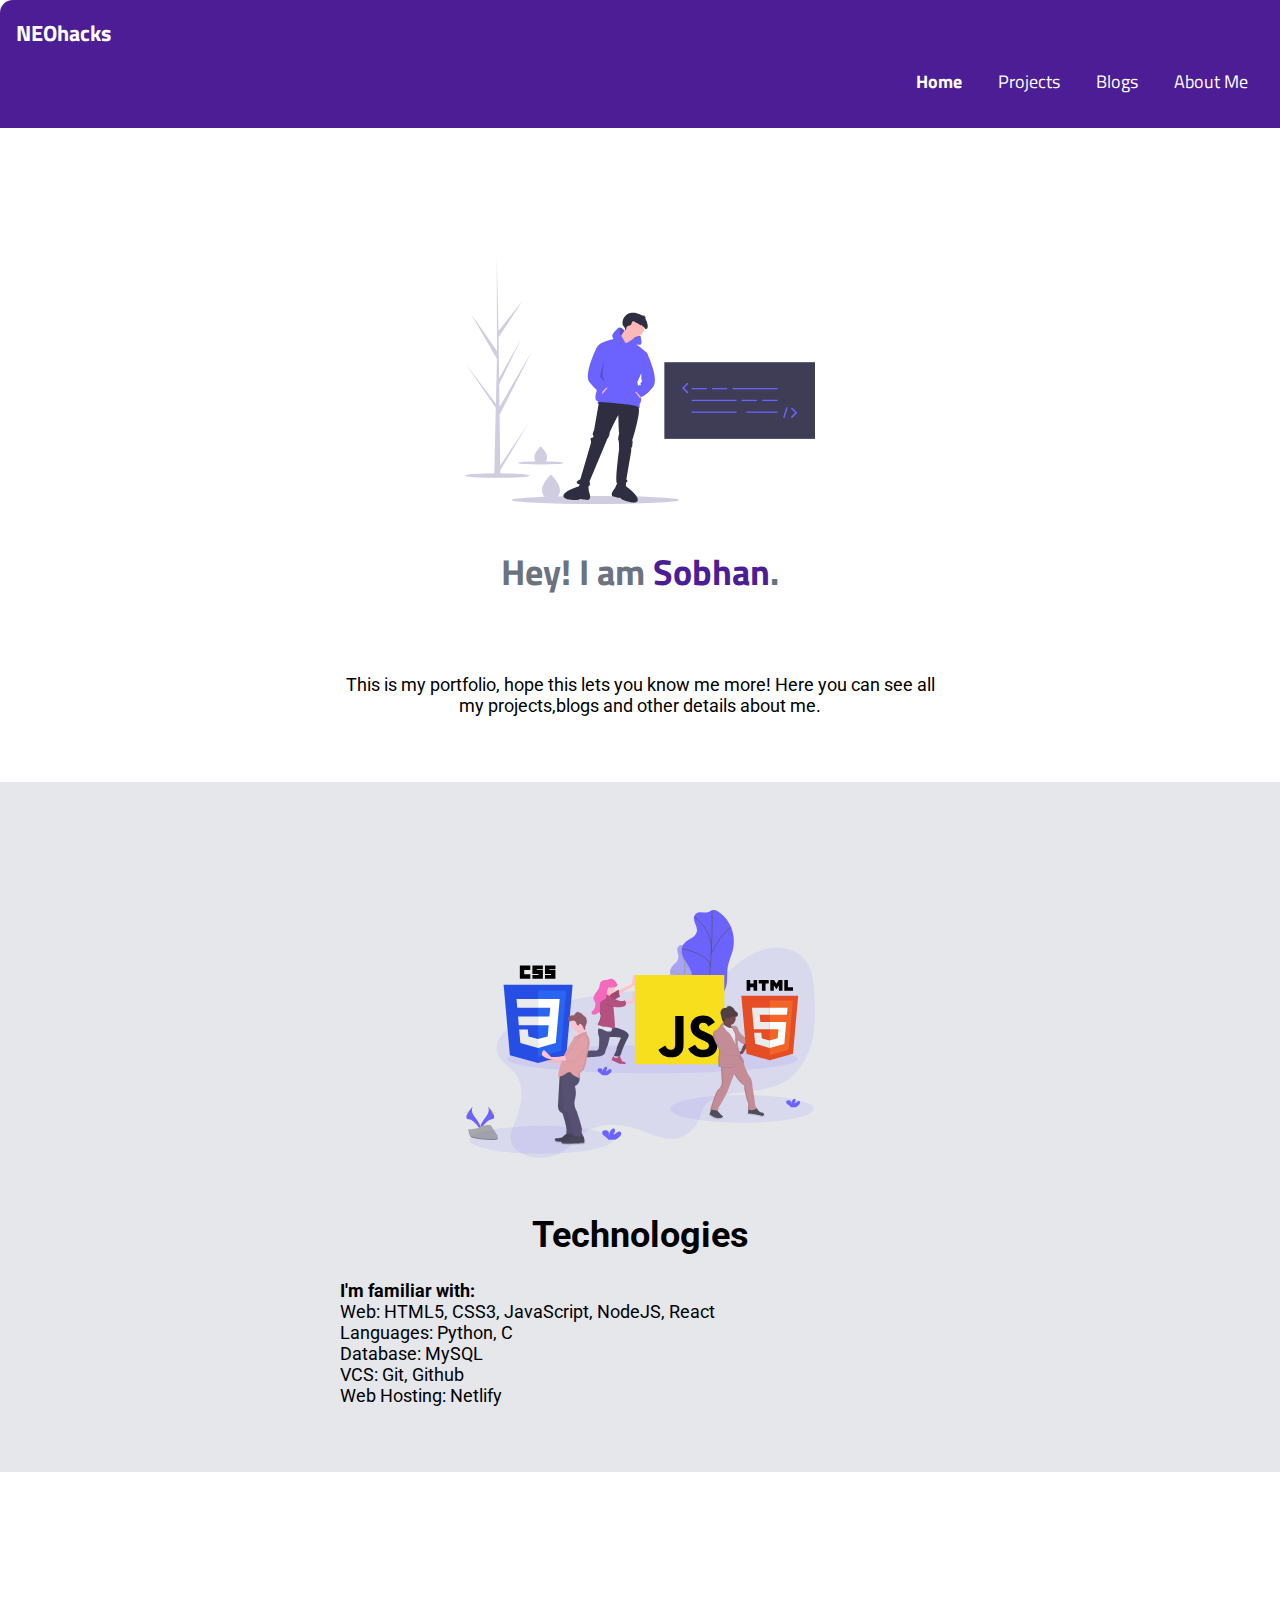
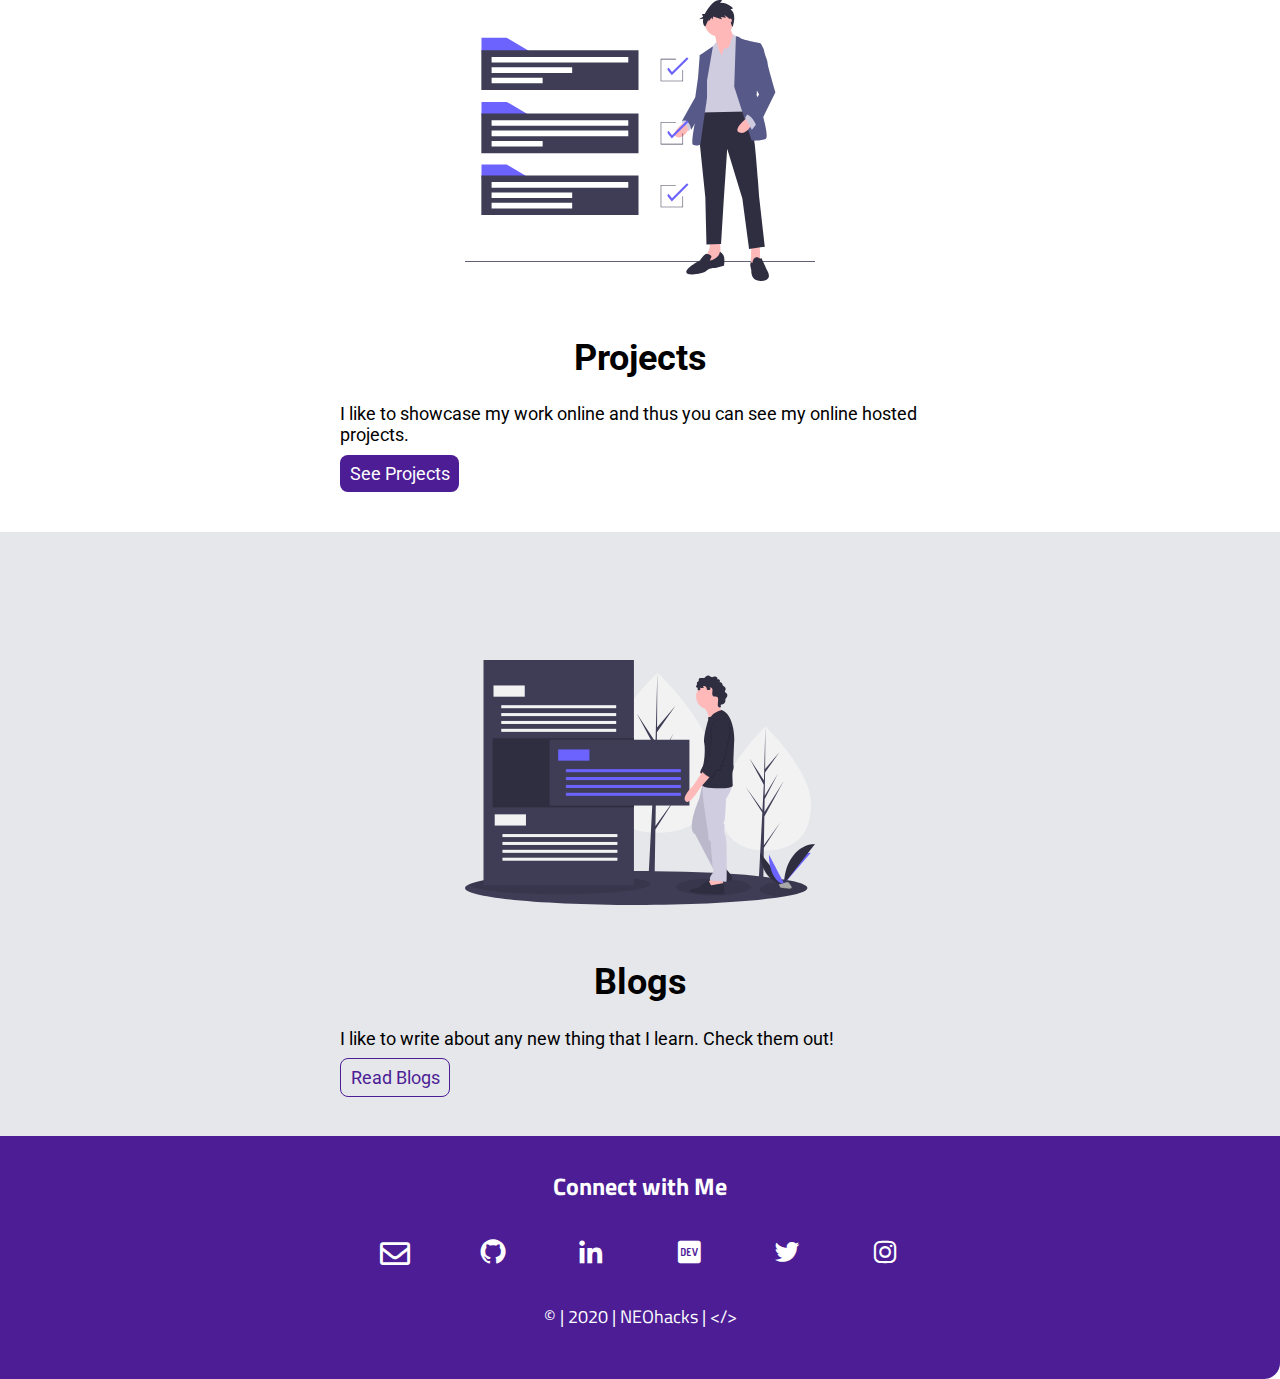
==== index.html @ ac61b04a "changed footer" ====
<!DOCTYPE html>
<html lang="en">

<head>
    <meta charset="UTF-8">
    <meta name="viewport" content="width=device-width, initial-scale=1.0">
    <title>Sobhan's Portfolio</title>
    <link href="style.css" rel="stylesheet">
    <link rel="stylesheet" href="https://cdn.jsdelivr.net/npm/boxicons@latest/css/boxicons.min.css">
    <link rel="stylesheet" href="https://cdnjs.cloudflare.com/ajax/libs/font-awesome/5.15.1/css/all.min.css">
    <link rel=" icon" href="/images/image.ico" type="image/x-icon">
</head>

<body>
    <nav class="navigation container">
        <div class="nav-brand">NEOhacks</div>
        <ul class="list-non-bullet nav-pills" style="padding-inline-start: 0px;">
            <li class="list-item-inline">
                <a class="link active" href="/">Home</a>

            </li>
            <li class="list-item-inline">
                <a class="link" href="/projects.html">Projects</a>

            </li>
            <li class="list-item-inline">
                <a class="link" href="/blogs.html">Blogs</a>
            </li>
            <li class="list-item-inline">
                <a class="link" href="/aboutme.html">About Me</a>
            </li>
        </ul>
        </div>
    </nav>
    
    <section class="section">
    <div class="container container-center">
        <header class="hero">
            <img class="hero-ing" src="/images/hero.svg" />
            <h1 class="hero-heading">Hey! I am<span class="header-inverted"> Sobhan</span>. </h1>
        </header>
        <p style="text-align: center;">This is my portfolio, hope this lets you know me more! Here you can see all my projects,blogs and other details about me.</p>
        </div>
    </section>

    <section class="section ow">
        <div class="container container-center">
            <header class="hero">
                <img class="hero-ing" src="/images/tech.svg" />
            </header>
            <h1>Technologies</h1>
            <p><strong>I'm familiar with: </strong><br>
                Web: HTML5, CSS3, JavaScript, NodeJS, React<br>
                Languages: Python, C <br>
                Database: MySQL <br>
                VCS: Git, Github <br>
                Web Hosting: Netlify <br>
            </p>
        </div>
    </section>

    <section class="section">
        <div class="container container-center">
            <header class="hero">
                <img class="hero-ing" src="/images/projects.svg" />
            </header>
            <h1>Projects</h1>
            <p>I like to showcase my work online and thus you can see my online hosted projects.</p>
            <a class=" link link-primary" href="/projects.html">See Projects</a>
        </div>
    </section>

    <section class="section ow">
        <div class="container container-center">
            <header class="hero">
                <img class="hero-ing" src="/images/blogs.svg" />
            </header>
            <h1>Blogs</h1>
            <p>I like to write about any new thing that I learn. Check them out!</p>
            <a class=" link link-secondary" href="/blogs.html">Read Blogs</a>
        </div>
    </section>

    <footer class="footer container-fluid">
        <div class="footer-header">Connect with Me</div>
        <ul class="social-links list-non-bullet">
            <li class="list-item-inline">
                <a class="link" href="https://github.com/SobhanDash">
                    <i class="far fa-envelope"></i>
                </a>
            </li>
            <li class="list-item-inline">
                <a class="link" href="https://github.com/SobhanDash">
                    <i class='bx bxl-github'></i>
                </a>
            </li>
            <li class="list-item-inline">
                <a class="link" href="https://bit.ly/33dlIbc">
                    <i class='bx bxl-linkedin'></i>
                </a>
            </li>
            <li class="list-item-inline">
                <a class="link" href="https://github.com/SobhanDash">
                    <i class='bx bxl-dev-to'></i>
                </a>
            </li>
            <li class="list-item-inline">
                <a class="link" href="https://twitter.com/neo_kaizerr">
                    <i class='bx bxl-twitter'></i>
                </a>
            </li>
            <li class="list-item-inline">
                <a class="link" href="https://github.com/SobhanDash">
                    <i class='bx bxl-instagram'></i>
                </a>
            </li>
            <p>© | 2020 | NEOhacks | <span>&lt;/&gt;</span></p>
        </ul>
        </div>
    </footer>

</body>
</html>
---- style.css ----
@import url('https://fonts.googleapis.com/css2?family=Roboto:wght@400;700&family=Titillium+Web:wght@400;600&display=swap');

/** root **/
:root {
    --primary: #4C1D95;
    --gray: #E5E7EB;
    --dark-gray: #6B7280;
}

body {
    font-family: 'Roboto', sans-serif;
    margin: 0px;
}

hr {
    margin: 2rem 0rem;
}

/* spaces */

.margin-md {
    margin: 2rem 0rem;
}

/** container **/
.container-fluid {
    padding-left: 1rem;
    padding-right: 1rem;
}

.container-center {
    max-width: 600px;
    margin: auto;
    padding: 1rem 1rem;
}

/** links **/
.link {
    box-sizing: border-box;
    text-decoration: none;
    width: max-content;
    min-width: 140px;
    border-radius: 0.5rem;
    padding: 0.5rem 0.6rem 0.5rem 0.6rem;
    /* margin: 1rem  0rem; */
}

.link-primary {
    background-color: var(--primary);
    color: white;
}

.link-secondary {
    color: var(--primary);
    border: 1px solid var(--primary);
}

/** lists **/

.list-non-bullet {
    list-style: none;
}

.list-item-inline {
    display: inline;
    padding: 0rem 0.4rem;
}

/** navigation **/


.navigation {
    background-color: var(--primary);
    color: white;
    padding: 1rem;
    border-top-left-radius: 0.8rem;
    font-family: 'Titillium Web', sans-serif;
}

.navigation .nav-brand {
    font-weight: bold;
    font-size: 1.4rem;
}

.navigation .nav-pills {
    text-align: right;
    font-size: 1.1rem;
}

.navigation .link {
    color: white;
}

.navigation .active {
    font-weight: bold;
}

/** header **/

.hero {
    font-family: 'Titillium Web', sans-serif;
    padding: 2rem;
    padding-top: 5rem;
}

.hero .hero-ing {
    width: 350px;
    max-width: 100%;
    display: block;
    margin: auto;
}

.hero .hero-heading {
    padding-top: 1rem;
    color: var(--dark-gray);
    text-align: center;
}

.hero .hero-heading .header-inverted {
    color: var(--primary)
}

/** section **/

.section {
    padding: 2rem;
    font-size: large;
}
.section h1 {
    text-align: center;
    
}

.ow {
    background-color: var(--gray);
}

.ul {
    display: block;
    list-style-type: disc;
    margin-block-start: 0em;
    margin-block-end: 0em;
    margin-inline-start: 0px;
    margin-inline-end: 0px;
    padding-inline-start: 0px;
}

/** footer **/

.footer {
    background-color: var(--primary);
    padding: 2rem 0rem;
    text-align: center;
    color: white;
    border-bottom-right-radius: 1rem;
    font-family: 'Titillium Web', sans-serif;
    font-size: 1.1rem;
}

.footer .link {
    color: white;
}

.footer .footer-header {
    font-weight: bold;
    font-size: 1.5rem;
}

.footer ul {
    padding-inline-start: 0px;
}

.footer i {
    font-size: 30px;
    margin: 1rem;
}
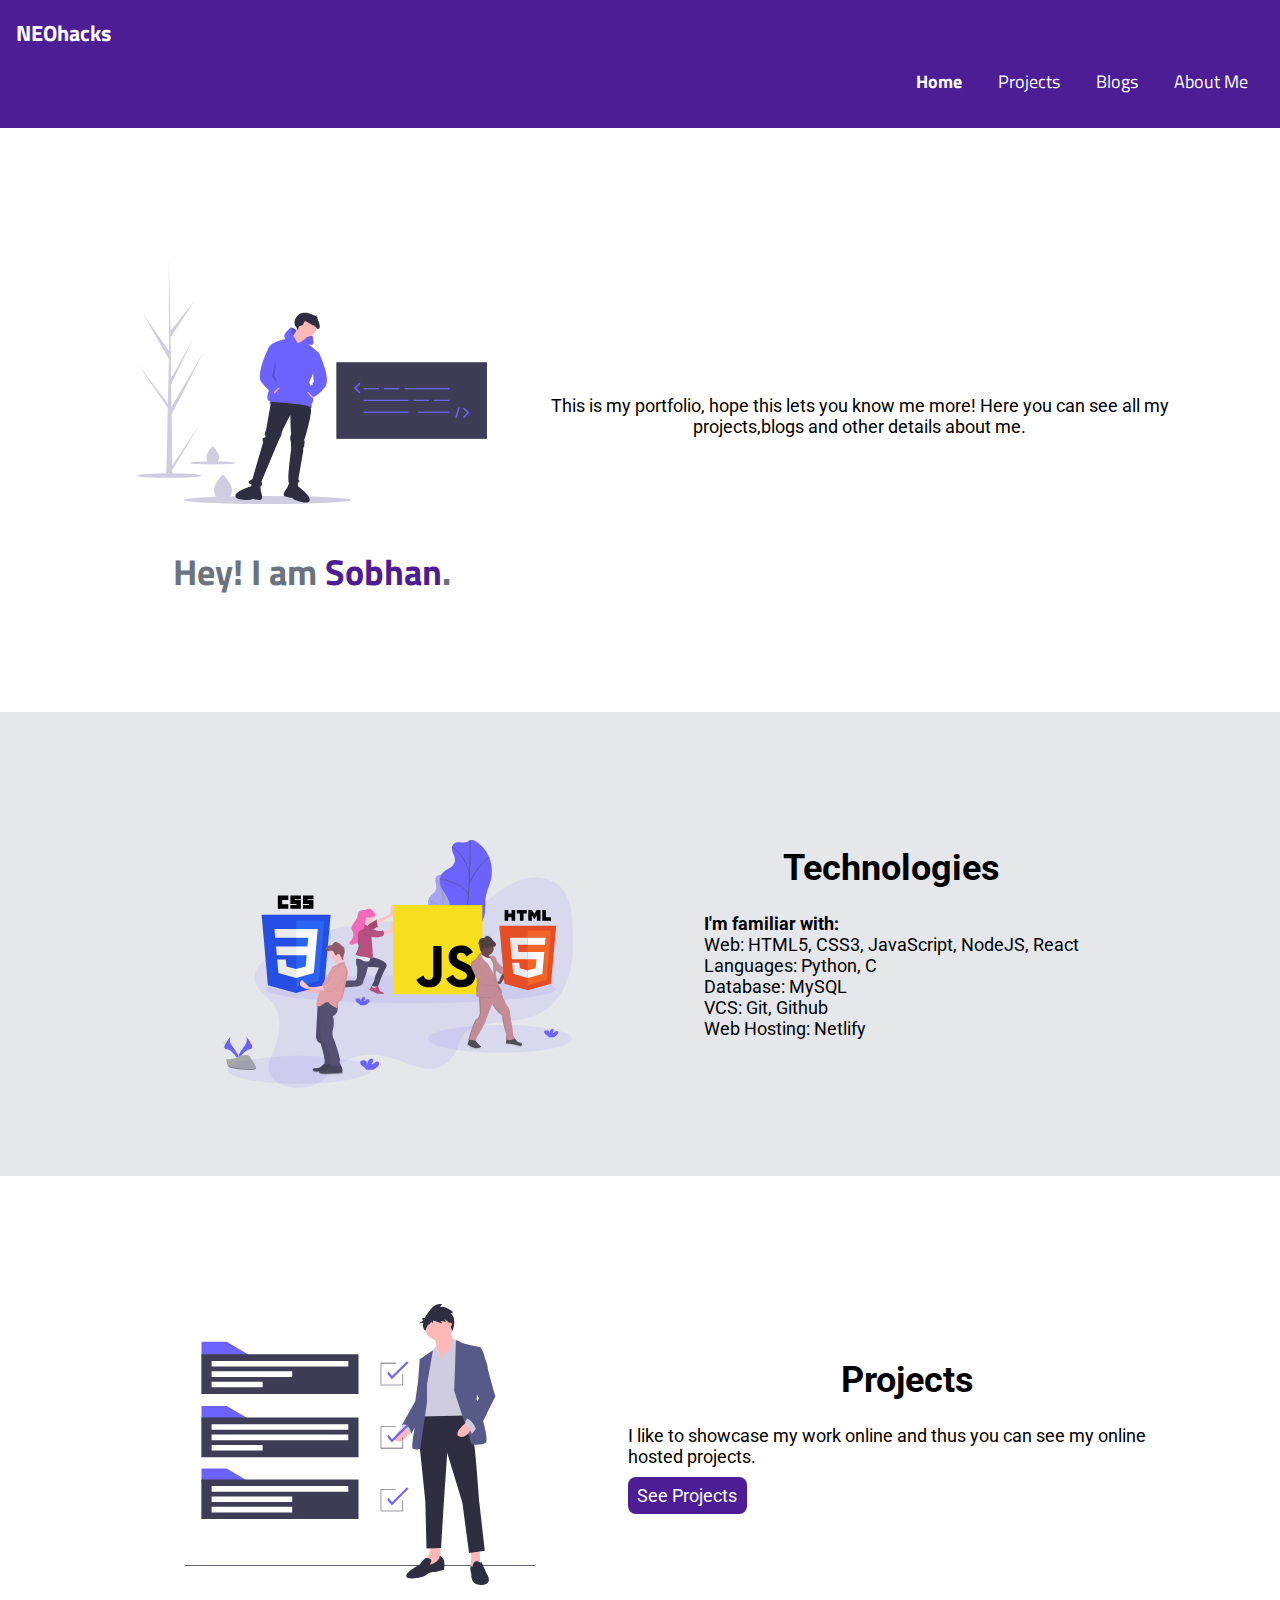
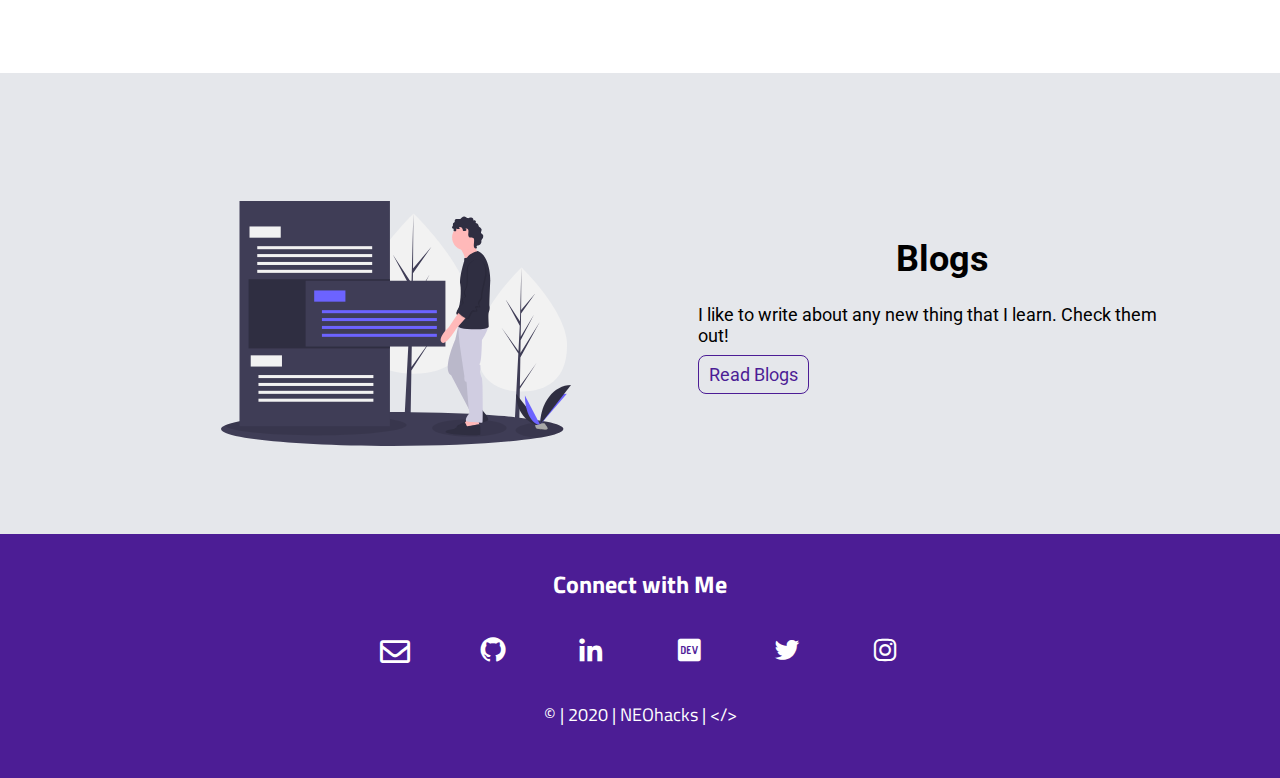
==== commit 2ea2c5fe: "added blogs & projects. Updated UI for desktop" ====
--- a/index.html
+++ b/index.html
@@ -1,123 +1,140 @@
 <!DOCTYPE html>
 <html lang="en">
+  <head>
+    <meta charset="UTF-8" />
+    <meta name="viewport" content="width=device-width, initial-scale=1.0" />
+    <title>Sobhan Dash 👑</title>
+    <link href="style.css" rel="stylesheet" />
+    <link
+      rel="stylesheet"
+      href="https://cdn.jsdelivr.net/npm/boxicons@latest/css/boxicons.min.css"
+    />
+    <link
+      rel="stylesheet"
+      href="https://cdnjs.cloudflare.com/ajax/libs/font-awesome/5.15.1/css/all.min.css"
+    />
+    <link rel=" icon" href="/images/icon1.png" type="image/x-icon" />
+  </head>
 
-<head>
-    <meta charset="UTF-8">
-    <meta name="viewport" content="width=device-width, initial-scale=1.0">
-    <title>Sobhan's Portfolio</title>
-    <link href="style.css" rel="stylesheet">
-    <link rel="stylesheet" href="https://cdn.jsdelivr.net/npm/boxicons@latest/css/boxicons.min.css">
-    <link rel="stylesheet" href="https://cdnjs.cloudflare.com/ajax/libs/font-awesome/5.15.1/css/all.min.css">
-    <link rel=" icon" href="/images/image.ico" type="image/x-icon">
-</head>
+  <body>
+    <nav class="navigation container">
+      <div class="nav-brand">NEOhacks</div>
+      <ul class="list-non-bullet nav-pills" style="padding-inline-start: 0px">
+        <li class="list-item-inline">
+          <a class="link active" href="/">Home</a>
+        </li>
+        <li class="list-item-inline">
+          <a class="link" href="/projects.html">Projects</a>
+        </li>
+        <li class="list-item-inline">
+          <a class="link" href="/blogs.html">Blogs</a>
+        </li>
+        <li class="list-item-inline">
+          <a class="link" href="/aboutme.html">About Me</a>
+        </li>
+      </ul>
+    </nav>
+    <div class="desktop">
+      <section class="section">
+        <div class="container container-center">
+          <header class="hero">
+            <img class="hero-ing" src="/images/hero.svg" />
+            <h1 class="hero-heading">
+              Hey! I am<span class="header-inverted"> Sobhan</span>.
+            </h1>
+          </header>
+          <p style="text-align: center">
+            This is my portfolio, hope this lets you know me more! Here you can
+            see all my projects,blogs and other details about me.
+          </p>
+        </div>
+      </section>
 
-<body>
-    <nav class="navigation container">
-        <div class="nav-brand">NEOhacks</div>
-        <ul class="list-non-bullet nav-pills" style="padding-inline-start: 0px;">
-            <li class="list-item-inline">
-                <a class="link active" href="/">Home</a>
+      <section class="section ow">
+        <div class="container container-center">
+          <header class="hero">
+            <img class="hero-ing" src="/images/tech.svg" />
+          </header>
+          <div class="desktop-info">
+            <h1>Technologies</h1>
+            <p>
+              <strong>I'm familiar with: </strong><br />
+              Web: HTML5, CSS3, JavaScript, NodeJS, React<br />
+              Languages: Python, C <br />
+              Database: MySQL <br />
+              VCS: Git, Github <br />
+              Web Hosting: Netlify <br />
+            </p>
+          </div>
+        </div>
+      </section>
 
-            </li>
-            <li class="list-item-inline">
-                <a class="link" href="/projects.html">Projects</a>
+      <section class="section">
+        <div class="container container-center">
+          <header class="hero">
+            <img class="hero-ing" src="/images/projects.svg" />
+          </header>
+          <div class="desktop-info">
+            <h1>Projects</h1>
+            <p>
+              I like to showcase my work online and thus you can see my online
+              hosted projects.
+            </p>
+            <a class="link link-primary" href="/projects.html">See Projects</a>
+          </div>
+        </div>
+      </section>
 
-            </li>
-            <li class="list-item-inline">
-                <a class="link" href="/blogs.html">Blogs</a>
-            </li>
-            <li class="list-item-inline">
-                <a class="link" href="/aboutme.html">About Me</a>
-            </li>
-        </ul>
+      <section class="section ow">
+        <div class="container container-center">
+          <header class="hero">
+            <img class="hero-ing" src="/images/blogs.svg" />
+          </header>
+          <div class="desktop-info">
+            <h1>Blogs</h1>
+            <p>
+              I like to write about any new thing that I learn. Check them out!
+            </p>
+            <a class="link link-secondary" href="/blogs.html">Read Blogs</a>
+          </div>
         </div>
-    </nav>
-    
-    <section class="section">
-    <div class="container container-center">
-        <header class="hero">
-            <img class="hero-ing" src="/images/hero.svg" />
-            <h1 class="hero-heading">Hey! I am<span class="header-inverted"> Sobhan</span>. </h1>
-        </header>
-        <p style="text-align: center;">This is my portfolio, hope this lets you know me more! Here you can see all my projects,blogs and other details about me.</p>
-        </div>
-    </section>
-
-    <section class="section ow">
-        <div class="container container-center">
-            <header class="hero">
-                <img class="hero-ing" src="/images/tech.svg" />
-            </header>
-            <h1>Technologies</h1>
-            <p><strong>I'm familiar with: </strong><br>
-                Web: HTML5, CSS3, JavaScript, NodeJS, React<br>
-                Languages: Python, C <br>
-                Database: MySQL <br>
-                VCS: Git, Github <br>
-                Web Hosting: Netlify <br>
-            </p>
-        </div>
-    </section>
-
-    <section class="section">
-        <div class="container container-center">
-            <header class="hero">
-                <img class="hero-ing" src="/images/projects.svg" />
-            </header>
-            <h1>Projects</h1>
-            <p>I like to showcase my work online and thus you can see my online hosted projects.</p>
-            <a class=" link link-primary" href="/projects.html">See Projects</a>
-        </div>
-    </section>
-
-    <section class="section ow">
-        <div class="container container-center">
-            <header class="hero">
-                <img class="hero-ing" src="/images/blogs.svg" />
-            </header>
-            <h1>Blogs</h1>
-            <p>I like to write about any new thing that I learn. Check them out!</p>
-            <a class=" link link-secondary" href="/blogs.html">Read Blogs</a>
-        </div>
-    </section>
-
+      </section>
+    </div>
     <footer class="footer container-fluid">
-        <div class="footer-header">Connect with Me</div>
-        <ul class="social-links list-non-bullet">
-            <li class="list-item-inline">
-                <a class="link" href="https://github.com/SobhanDash">
-                    <i class="far fa-envelope"></i>
-                </a>
-            </li>
-            <li class="list-item-inline">
-                <a class="link" href="https://github.com/SobhanDash">
-                    <i class='bx bxl-github'></i>
-                </a>
-            </li>
-            <li class="list-item-inline">
-                <a class="link" href="https://bit.ly/33dlIbc">
-                    <i class='bx bxl-linkedin'></i>
-                </a>
-            </li>
-            <li class="list-item-inline">
-                <a class="link" href="https://github.com/SobhanDash">
-                    <i class='bx bxl-dev-to'></i>
-                </a>
-            </li>
-            <li class="list-item-inline">
-                <a class="link" href="https://twitter.com/neo_kaizerr">
-                    <i class='bx bxl-twitter'></i>
-                </a>
-            </li>
-            <li class="list-item-inline">
-                <a class="link" href="https://github.com/SobhanDash">
-                    <i class='bx bxl-instagram'></i>
-                </a>
-            </li>
-            <p>© | 2020 | NEOhacks | <span>&lt;/&gt;</span></p>
-        </ul>
-        </div>
+      <div class="footer-header">Connect with Me</div>
+      <ul class="social-links list-non-bullet">
+        <li class="list-item-inline">
+          <a class="link" href="mailto: sobhan7dash@gmail.com">
+            <i class="far fa-envelope"></i>
+          </a>
+        </li>
+        <li class="list-item-inline">
+          <a class="link" href="https://github.com/SobhanDash">
+            <i class="bx bxl-github"></i>
+          </a>
+        </li>
+        <li class="list-item-inline">
+          <a class="link" href="https://bit.ly/33dlIbc">
+            <i class="bx bxl-linkedin"></i>
+          </a>
+        </li>
+        <li class="list-item-inline">
+          <a class="link" href="https://dev.to/sobhandash">
+            <i class="bx bxl-dev-to"></i>
+          </a>
+        </li>
+        <li class="list-item-inline">
+          <a class="link" href="https://twitter.com/neo_kaizerr">
+            <i class="bx bxl-twitter"></i>
+          </a>
+        </li>
+        <li class="list-item-inline">
+          <a class="link" href="https://www.instagram.com/n_e_o_007/">
+            <i class="bx bxl-instagram"></i>
+          </a>
+        </li>
+        <p>© | 2020 | NEOhacks | <span>&lt;/&gt;</span></p>
+      </ul>
     </footer>
-
-</body>
-</html>+  </body>
+</html>
--- a/style.css
+++ b/style.css
@@ -1,176 +1,184 @@
-@import url('https://fonts.googleapis.com/css2?family=Roboto:wght@400;700&family=Titillium+Web:wght@400;600&display=swap');
+@import url("https://fonts.googleapis.com/css2?family=Roboto:wght@400;700&family=Titillium+Web:wght@400;600&display=swap");
 
 /** root **/
 :root {
-    --primary: #4C1D95;
-    --gray: #E5E7EB;
-    --dark-gray: #6B7280;
+  --primary: #4c1d95;
+  --gray: #e5e7eb;
+  --dark-gray: #6b7280;
 }
 
 body {
-    font-family: 'Roboto', sans-serif;
-    margin: 0px;
+  font-family: "Roboto", sans-serif;
+  margin: 0px;
 }
 
 hr {
-    margin: 2rem 0rem;
+  margin: 2rem 0rem;
 }
 
 /* spaces */
 
 .margin-md {
-    margin: 2rem 0rem;
+  margin: 2rem 0rem;
 }
 
 /** container **/
 .container-fluid {
-    padding-left: 1rem;
-    padding-right: 1rem;
+  padding-left: 1rem;
+  padding-right: 1rem;
 }
 
 .container-center {
-    max-width: 600px;
-    margin: auto;
-    padding: 1rem 1rem;
+  max-width: 600px;
+  margin: auto;
+  padding: 1rem 1rem 1.5rem 1rem;
 }
 
 /** links **/
 .link {
-    box-sizing: border-box;
-    text-decoration: none;
-    width: max-content;
-    min-width: 140px;
-    border-radius: 0.5rem;
-    padding: 0.5rem 0.6rem 0.5rem 0.6rem;
-    /* margin: 1rem  0rem; */
+  box-sizing: border-box;
+  text-decoration: none;
+  width: max-content;
+  min-width: 140px;
+  border-radius: 0.5rem;
+  padding: 0.5rem 0.6rem 0.5rem 0.6rem;
+  /* margin: 1rem  0rem; */
 }
 
 .link-primary {
-    background-color: var(--primary);
-    color: white;
+  background-color: var(--primary);
+  color: white;
 }
 
 .link-secondary {
-    color: var(--primary);
-    border: 1px solid var(--primary);
+  color: var(--primary);
+  border: 1px solid var(--primary);
 }
 
 /** lists **/
 
 .list-non-bullet {
-    list-style: none;
+  list-style: none;
 }
 
 .list-item-inline {
-    display: inline;
-    padding: 0rem 0.4rem;
+  display: inline;
+  padding: 0rem 0.4rem;
 }
 
 /** navigation **/
 
-
 .navigation {
-    background-color: var(--primary);
-    color: white;
-    padding: 1rem;
-    border-top-left-radius: 0.8rem;
-    font-family: 'Titillium Web', sans-serif;
+  background-color: var(--primary);
+  color: white;
+  padding: 1rem;
+  font-family: "Titillium Web", sans-serif;
 }
 
 .navigation .nav-brand {
-    font-weight: bold;
-    font-size: 1.4rem;
+  font-weight: bold;
+  font-size: 1.4rem;
 }
 
 .navigation .nav-pills {
-    text-align: right;
-    font-size: 1.1rem;
+  text-align: right;
+  font-size: 1.1rem;
 }
 
 .navigation .link {
-    color: white;
+  color: white;
 }
 
 .navigation .active {
-    font-weight: bold;
+  font-weight: bold;
 }
 
 /** header **/
 
 .hero {
-    font-family: 'Titillium Web', sans-serif;
-    padding: 2rem;
-    padding-top: 5rem;
+  font-family: "Titillium Web", sans-serif;
+  padding: 2rem;
+  padding-top: 5rem;
 }
 
 .hero .hero-ing {
-    width: 350px;
-    max-width: 100%;
-    display: block;
-    margin: auto;
+  width: 350px;
+  max-width: 100%;
+  display: block;
+  margin: auto;
 }
 
 .hero .hero-heading {
-    padding-top: 1rem;
-    color: var(--dark-gray);
-    text-align: center;
+  padding-top: 1rem;
+  color: var(--dark-gray);
+  text-align: center;
 }
 
 .hero .hero-heading .header-inverted {
-    color: var(--primary)
+  color: var(--primary);
 }
 
 /** section **/
 
 .section {
-    padding: 2rem;
-    font-size: large;
+  padding: 2rem;
+  font-size: large;
 }
 .section h1 {
-    text-align: center;
-    
+  text-align: center;
 }
 
 .ow {
-    background-color: var(--gray);
+  background-color: var(--gray);
 }
 
 .ul {
-    display: block;
-    list-style-type: disc;
-    margin-block-start: 0em;
-    margin-block-end: 0em;
-    margin-inline-start: 0px;
-    margin-inline-end: 0px;
-    padding-inline-start: 0px;
+  display: block;
+  list-style-type: disc;
+  margin-block-start: 0em;
+  margin-block-end: 0em;
+  margin-inline-start: 0px;
+  margin-inline-end: 0px;
+  padding-inline-start: 0px;
 }
 
 /** footer **/
 
 .footer {
-    background-color: var(--primary);
-    padding: 2rem 0rem;
-    text-align: center;
-    color: white;
-    border-bottom-right-radius: 1rem;
-    font-family: 'Titillium Web', sans-serif;
-    font-size: 1.1rem;
+  background-color: var(--primary);
+  padding: 2rem 0rem;
+  text-align: center;
+  color: white;
+  font-family: "Titillium Web", sans-serif;
+  font-size: 1.1rem;
 }
 
 .footer .link {
-    color: white;
+  color: white;
 }
 
 .footer .footer-header {
-    font-weight: bold;
-    font-size: 1.5rem;
+  font-weight: bold;
+  font-size: 1.5rem;
 }
 
 .footer ul {
-    padding-inline-start: 0px;
+  padding-inline-start: 0px;
 }
 
 .footer i {
-    font-size: 30px;
-    margin: 1rem;
+  font-size: 30px;
+  margin: 1rem;
 }
+
+@media screen and (min-width: 1000px) {
+  .desktop .container-center {
+    max-width: 90%;
+    display: flex;
+    flex-direction: row;
+    align-items: center;
+  }
+  .desktop .hero {
+    width: 50%;
+  }
+}
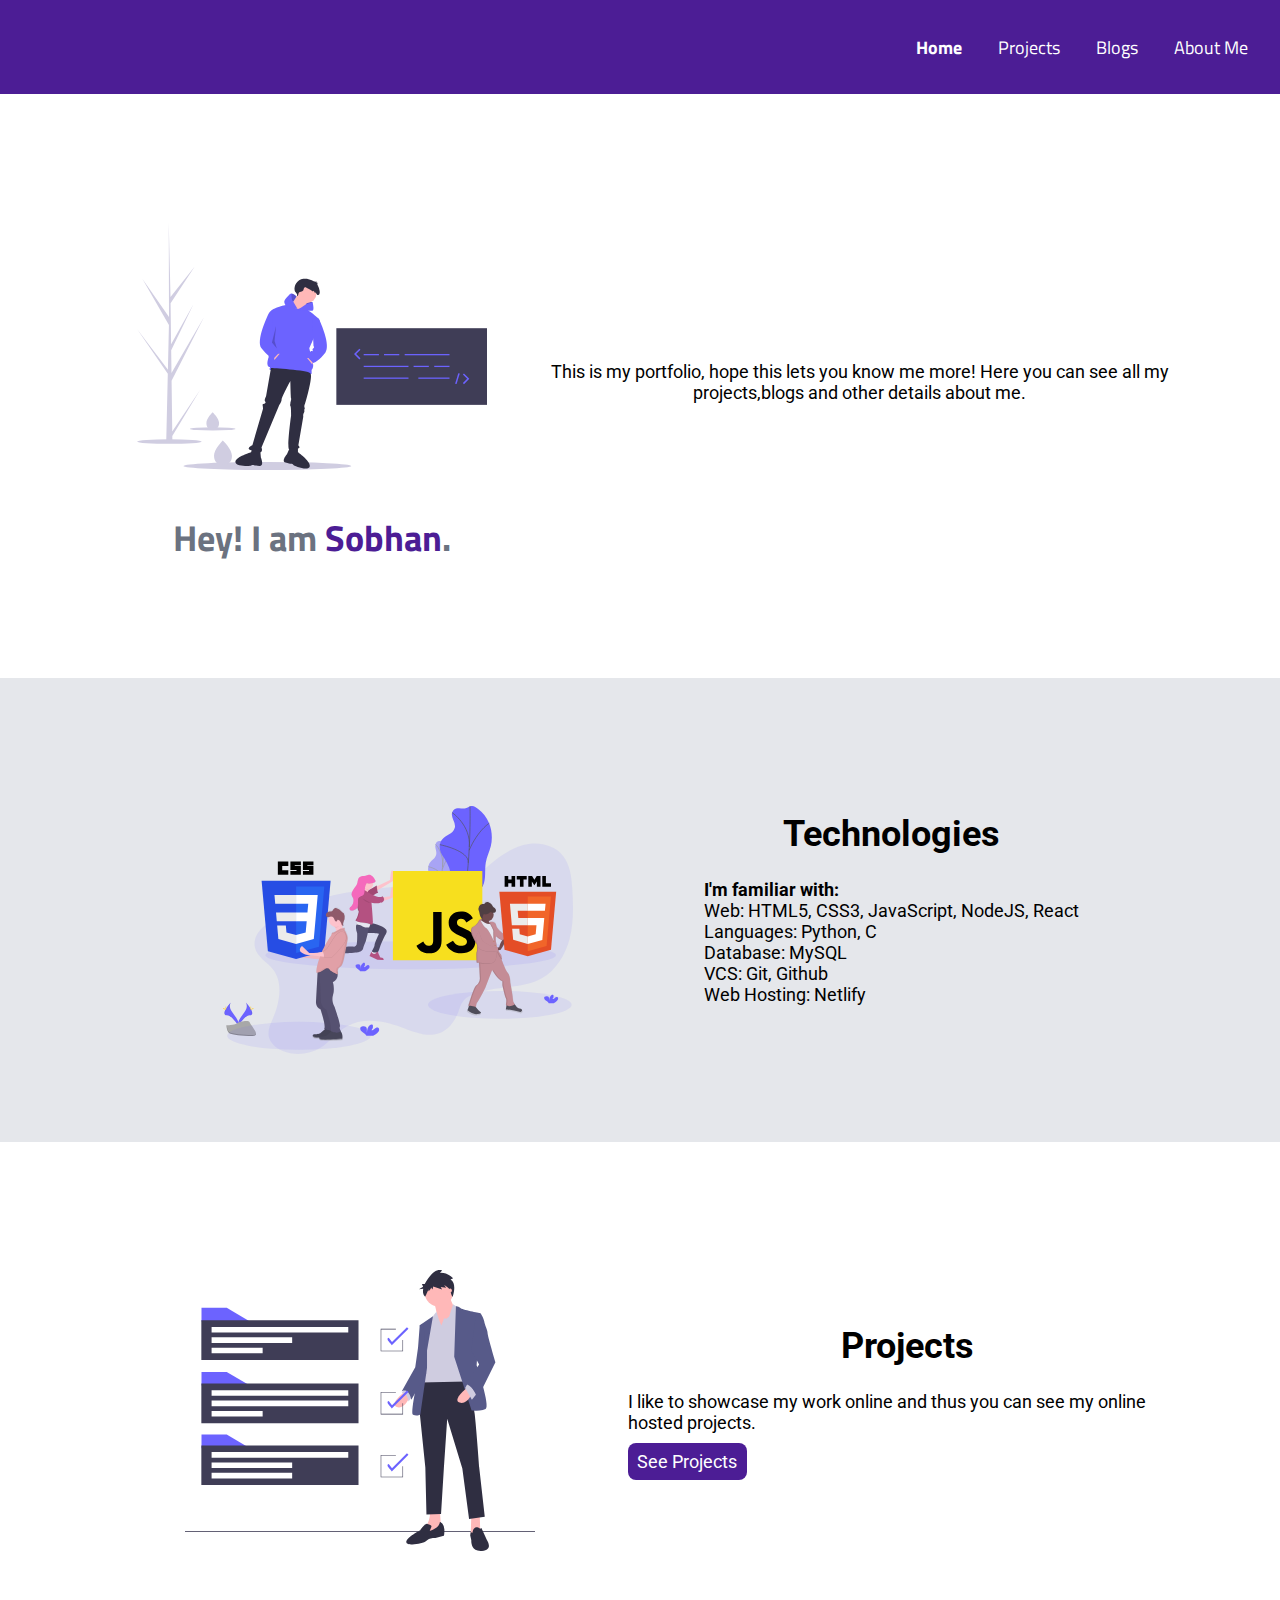
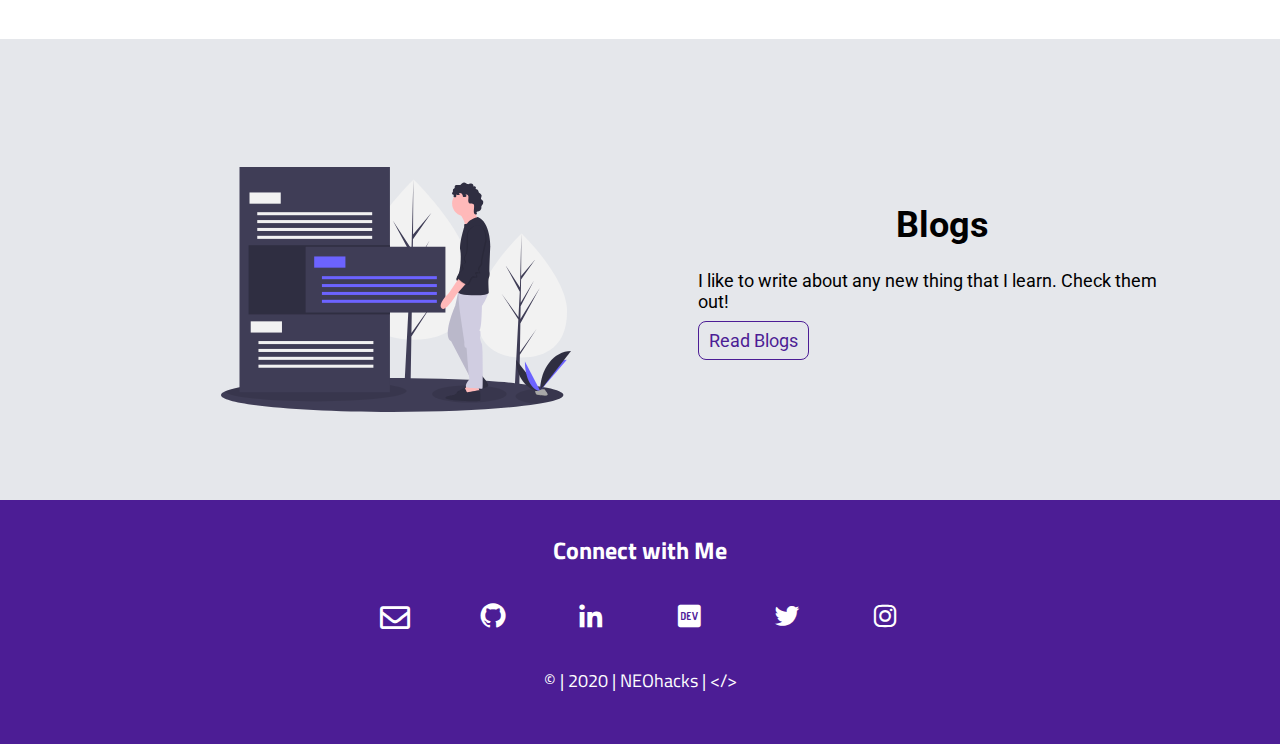
==== commit 289e8fbe: "minor fix" ====
--- a/index.html
+++ b/index.html
@@ -3,6 +3,12 @@
   <head>
     <meta charset="UTF-8" />
     <meta name="viewport" content="width=device-width, initial-scale=1.0" />
+    <meta
+      name="keywords"
+      content="HTML, CSS, React, JavaScript, Portfolio"
+    />
+    <meta name="description" content="Portfolio" />
+    <meta name="author" content="Sobhan Dash" />
     <title>Sobhan Dash 👑</title>
     <link href="style.css" rel="stylesheet" />
     <link
@@ -18,7 +24,7 @@
 
   <body>
     <nav class="navigation container">
-      <div class="nav-brand">NEOhacks</div>
+      <!-- <div class="nav-brand">NEOhacks</div> -->
       <ul class="list-non-bullet nav-pills" style="padding-inline-start: 0px">
         <li class="list-item-inline">
           <a class="link active" href="/">Home</a>
